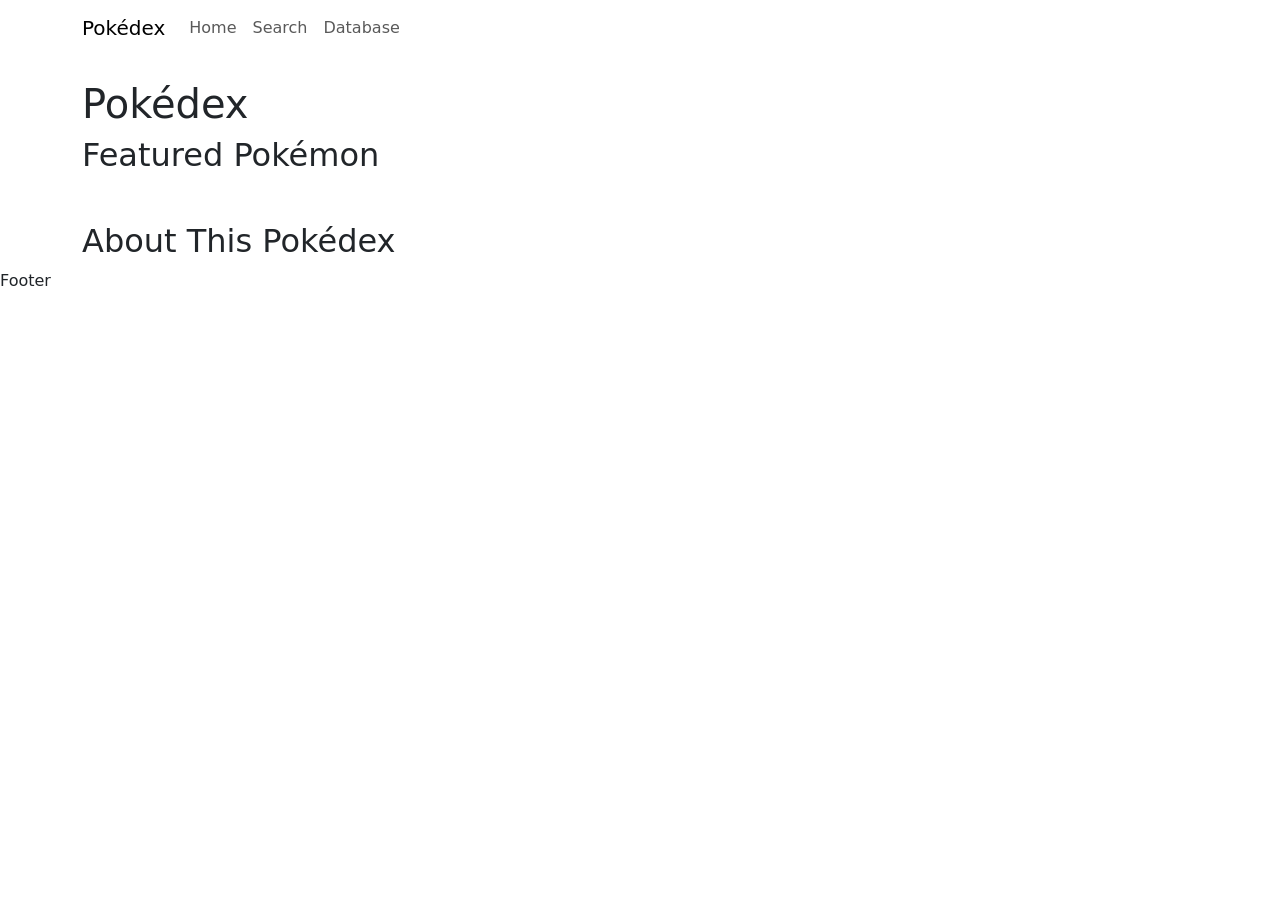
==== index.html @ 3f40ad1f "feat:add Bootstrap layout to home page" ====
<!DOCTYPE html>

<html lang="en">
    <head>
        <meta charset="UTF-8">
        <meta name="viewport" content="width=device-width, initial-scale=1.0">

        <!-- Bootstrap CSS-->
        <link href="https://cdn.jsdelivr.net/npm/bootstrap@5.3.8/dist/css/bootstrap.min.css" rel="stylesheet" integrity="sha384-sRIl4kxILFvY47J16cr9ZwB07vP4J8+LH7qKQnuqkuIAvNWLzeN8tE5YBujZqJLB" crossorigin="anonymous">

         <!-- Custom CSS-->
        <link rel="stylesheet" href="css/styles.css">

        <title>Pokédex | Home</title>
    </head>

    <body>
        <header>
            <nav class="navbar navbar-expand-lg">

                <div class="container">

                    <a class="navbar-brand" href="index.html">Pokédex</a>

                    <button class="navbar-toggler"
                            type="button"
                            data-bs-toggle="collapse"
                            data-bs-target="#pokemonNavbar"
                            aria-controls="pokemonNavbar"
                            aria-expanded="false"
                            aria-label="Toggle navigation">
                        <span class="navbar-toggler-icon"></span>
                    </button>

                    <div class="collapse navbar-collapse" id="pokemonNavbar">

                         <ul class="navbar-nav">

                         <li class="nav-item">

                            <a class="nav-link" href="index.html">Home</a>

                         </li>

                         <li class="nav-item">

                            <a class="nav-link" href="search.html">Search</a>

                         </li>
                         <li class="nav-item">

                            <a class="nav-link" href="database.html">Database</a>

                            </li>

                         </ul>

                    </div>

                

                </div>

            </nav>

        </header>

        <main class="container mt-4">

            <h1>Pokédex</h1>


            <section class="mb-5">
                <h2>Featured Pokémon</h2>
            </section>

            <section>
                <h2>About This Pokédex</h2>
            </section>

        </main>
        <footer>Footer</footer>

        <!--Bootstrap JavaScript-->
        <script src="https://cdn.jsdelivr.net/npm/bootstrap@5.3.8/dist/js/bootstrap.bundle.min.js" integrity="sha384-FKyoEForCGlyvwx9Hj09JcYn3nv7wiPVlz7YYwJrWVcXK/BmnVDxM+D2scQbITxI" crossorigin="anonymous"></script>

    </body>
</html>
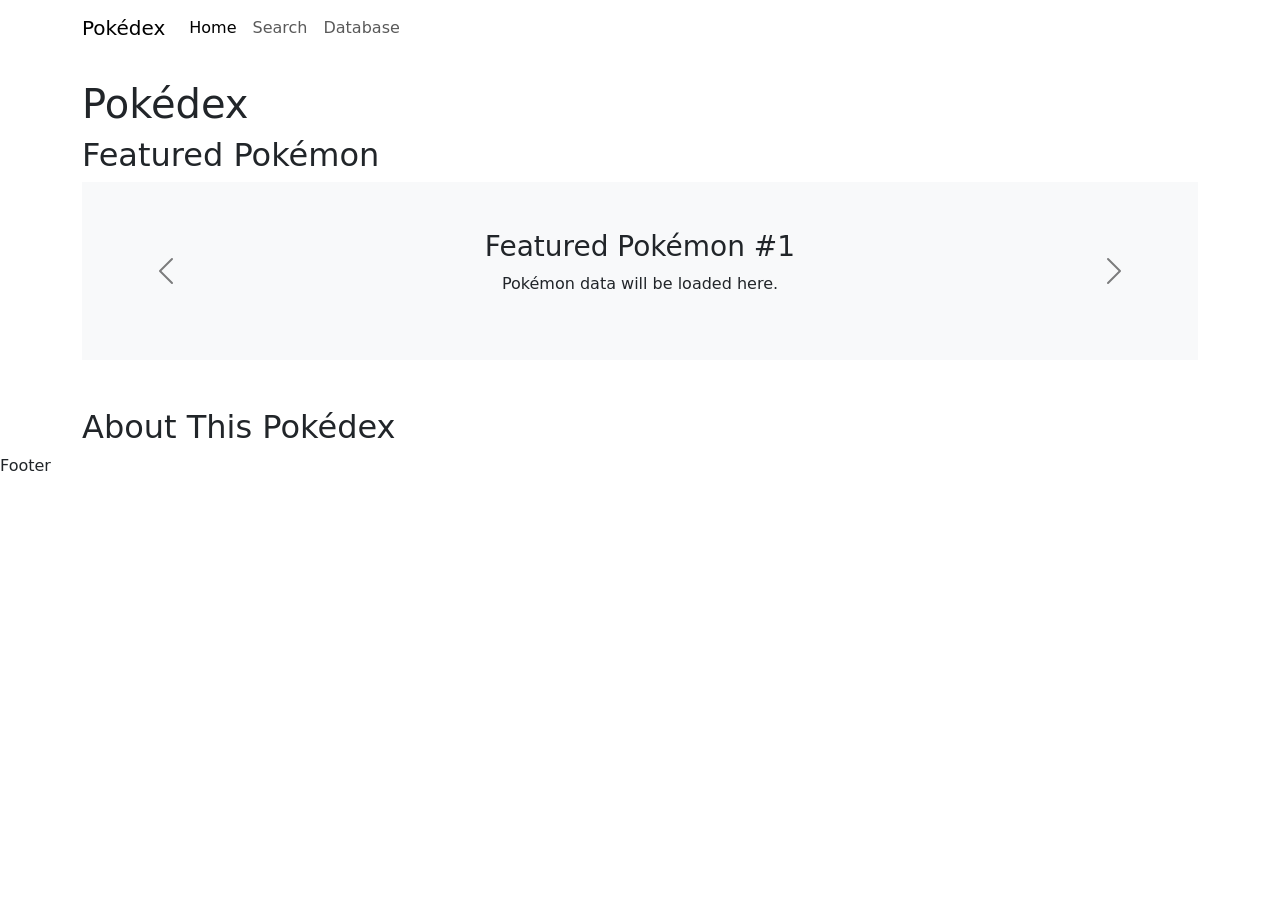
==== commit 948f58fa: "feat: add featured Pokémon carousel" ====
--- a/index.html
+++ b/index.html
@@ -1,88 +1,186 @@
 <!DOCTYPE html>
 
 <html lang="en">
-    <head>
-        <meta charset="UTF-8">
-        <meta name="viewport" content="width=device-width, initial-scale=1.0">
 
-        <!-- Bootstrap CSS-->
-        <link href="https://cdn.jsdelivr.net/npm/bootstrap@5.3.8/dist/css/bootstrap.min.css" rel="stylesheet" integrity="sha384-sRIl4kxILFvY47J16cr9ZwB07vP4J8+LH7qKQnuqkuIAvNWLzeN8tE5YBujZqJLB" crossorigin="anonymous">
+<head>
+    <meta charset="UTF-8">
+    <meta name="viewport" content="width=device-width, initial-scale=1.0">
 
-         <!-- Custom CSS-->
-        <link rel="stylesheet" href="css/styles.css">
+    <!-- Bootstrap CSS -->
+    <link href="https://cdn.jsdelivr.net/npm/bootstrap@5.3.8/dist/css/bootstrap.min.css"
+        rel="stylesheet"
+        integrity="sha384-sRIl4kxILFvY47J16cr9ZwB07vP4J8+LH7qKQnuqkuIAvNWLzeN8tE5YBujZqJLB"
+        crossorigin="anonymous">
 
-        <title>Pokédex | Home</title>
-    </head>
+    <!-- Custom CSS -->
+    <link rel="stylesheet" href="css/styles.css">
 
-    <body>
-        <header>
-            <nav class="navbar navbar-expand-lg">
+    <title>Pokédex | Home</title>
+</head>
 
-                <div class="container">
+<body>
 
-                    <a class="navbar-brand" href="index.html">Pokédex</a>
+    <header>
 
-                    <button class="navbar-toggler"
-                            type="button"
-                            data-bs-toggle="collapse"
-                            data-bs-target="#pokemonNavbar"
-                            aria-controls="pokemonNavbar"
-                            aria-expanded="false"
-                            aria-label="Toggle navigation">
-                        <span class="navbar-toggler-icon"></span>
-                    </button>
+        <nav class="navbar navbar-expand-lg">
 
-                    <div class="collapse navbar-collapse" id="pokemonNavbar">
+            <div class="container">
 
-                         <ul class="navbar-nav">
+                <a class="navbar-brand" href="index.html">Pokédex</a>
 
-                         <li class="nav-item">
+                <button class="navbar-toggler"
+                    type="button"
+                    data-bs-toggle="collapse"
+                    data-bs-target="#pokemonNavbar"
+                    aria-controls="pokemonNavbar"
+                    aria-expanded="false"
+                    aria-label="Toggle navigation">
 
-                            <a class="nav-link" href="index.html">Home</a>
+                    <span class="navbar-toggler-icon"></span>
 
-                         </li>
+                </button>
 
-                         <li class="nav-item">
+                <div class="collapse navbar-collapse" id="pokemonNavbar">
+
+                    <ul class="navbar-nav">
+
+                        <li class="nav-item">
+
+                            <a class="nav-link active"
+                                aria-current="page"
+                                href="index.html">Home</a>
+
+                        </li>
+
+                        <li class="nav-item">
 
                             <a class="nav-link" href="search.html">Search</a>
 
-                         </li>
-                         <li class="nav-item">
+                        </li>
+
+                        <li class="nav-item">
 
                             <a class="nav-link" href="database.html">Database</a>
 
-                            </li>
+                        </li>
 
-                         </ul>
+                    </ul>
+
+                </div>
+
+            </div>
+
+        </nav>
+
+    </header>
+
+
+    <main class="container mt-4">
+
+        <h1>Pokédex</h1>
+
+
+        <section class="mb-5">
+
+            <h2>Featured Pokémon</h2>
+
+            <div id="featuredCarousel" class="carousel slide carousel-dark">
+
+                <div class="carousel-inner">
+
+
+                    <div class="carousel-item active">
+
+                        <div class="p-5 text-center bg-body-tertiary">
+
+                            <h3>Featured Pokémon #1</h3>
+
+                            <p>Pokémon data will be loaded here.</p>
+
+                        </div>
 
                     </div>
 
-                
+
+                    <div class="carousel-item">
+
+                        <div class="p-5 text-center bg-body-tertiary">
+
+                            <h3>Featured Pokémon #2</h3>
+
+                            <p>Pokémon data will be loaded here.</p>
+
+                        </div>
+
+                    </div>
+
+
+                    <div class="carousel-item">
+
+                        <div class="p-5 text-center bg-body-tertiary">
+
+                            <h3>Featured Pokémon #3</h3>
+
+                            <p>Pokémon data will be loaded here.</p>
+
+                        </div>
+
+                    </div>
+
 
                 </div>
 
-            </nav>
 
-        </header>
+                <button class="carousel-control-prev"
+                    type="button"
+                    data-bs-target="#featuredCarousel"
+                    data-bs-slide="prev">
 
-        <main class="container mt-4">
+                    <span class="carousel-control-prev-icon"
+                        aria-hidden="true"></span>
 
-            <h1>Pokédex</h1>
+                    <span class="visually-hidden">Previous</span>
+
+                </button>
+
+                <button class="carousel-control-next"
+                    type="button"
+                    data-bs-target="#featuredCarousel"
+                    data-bs-slide="next">
+                
+                    <span class="carousel-control-next-icon"
+                        aria-hidden="true"></span>
+
+                    <span class="visually-hidden">Next</span>
+                </button>
 
 
-            <section class="mb-5">
-                <h2>Featured Pokémon</h2>
-            </section>
+            </div>
 
-            <section>
-                <h2>About This Pokédex</h2>
-            </section>
+        </section>
 
-        </main>
-        <footer>Footer</footer>
 
-        <!--Bootstrap JavaScript-->
-        <script src="https://cdn.jsdelivr.net/npm/bootstrap@5.3.8/dist/js/bootstrap.bundle.min.js" integrity="sha384-FKyoEForCGlyvwx9Hj09JcYn3nv7wiPVlz7YYwJrWVcXK/BmnVDxM+D2scQbITxI" crossorigin="anonymous"></script>
+        <section>
 
-    </body>
+            <h2>About This Pokédex</h2>
+
+        </section>
+
+    </main>
+
+
+    <footer>
+
+        Footer
+
+    </footer>
+
+
+    <!-- Bootstrap JavaScript -->
+    <script src="https://cdn.jsdelivr.net/npm/bootstrap@5.3.8/dist/js/bootstrap.bundle.min.js"
+        integrity="sha384-FKyoEForCGlyvwx9Hj09JcYn3nv7wiPVlz7YYwJrWVcXK/BmnVDxM+D2scQbITxI"
+        crossorigin="anonymous"></script>
+
+</body>
+
 </html>
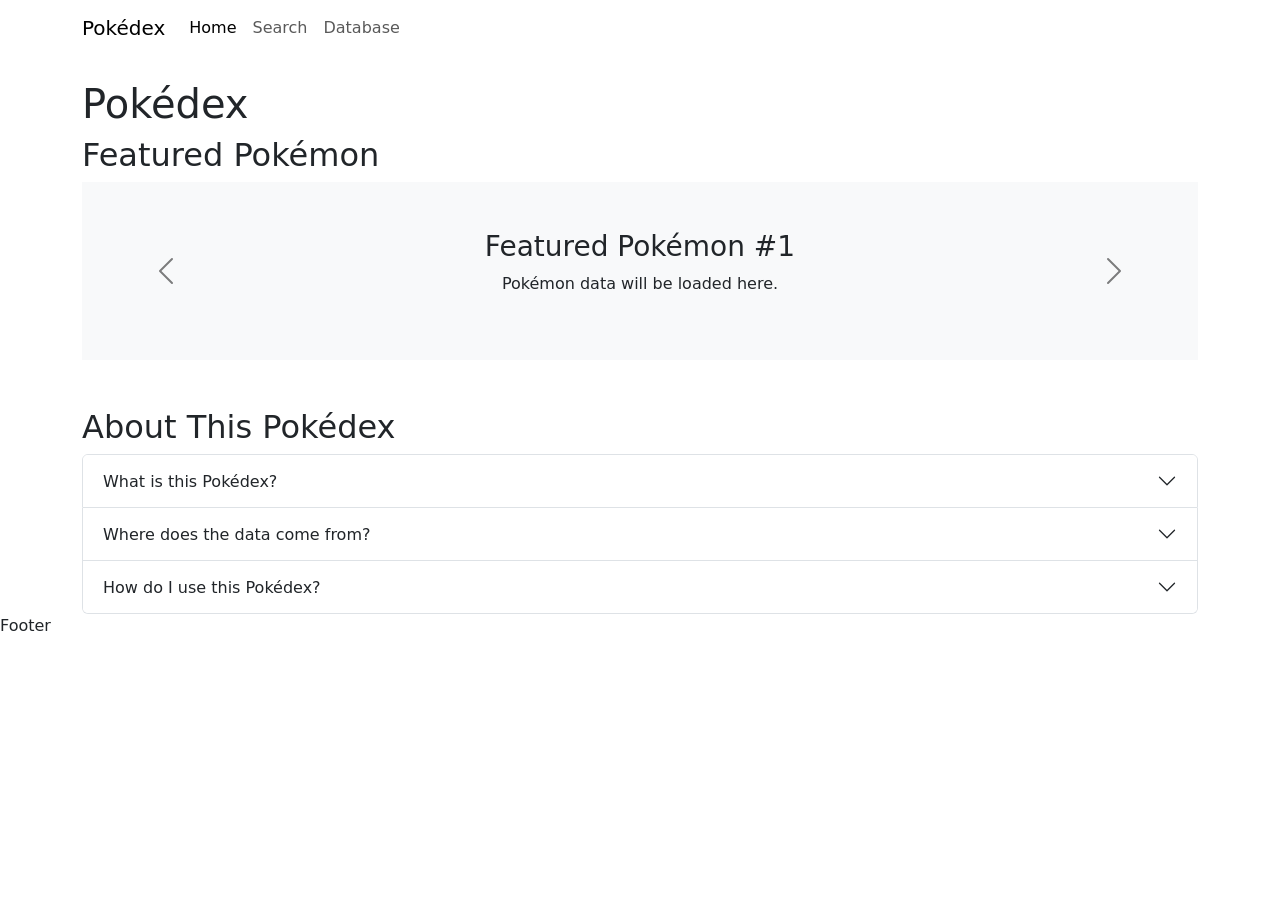
==== commit bf5a3a30: "feat:add about accordion" ====
--- a/index.html
+++ b/index.html
@@ -164,6 +164,108 @@
 
             <h2>About This Pokédex</h2>
 
+            <div class="accordion" id="aboutAccordion">
+
+                <div class="accordion-item">
+
+                    <h3 class="accordion-header">
+
+                        <button class="accordion-button collapsed"
+                                type="button"
+                                data-bs-toggle="collapse"
+                                data-bs-target="#collapseAbout"
+                                aria-expanded="false"
+                                aria-controls="collapseAbout">
+
+                        What is this Pokédex?
+
+                        </button>
+
+                    </h3>
+
+                    <div id="collapseAbout"
+                        class="accordion-collapse collapse"
+                        data-bs-parent="#aboutAccordion">
+
+                        <div class="accordion-body">
+
+                            <p>
+                                This Pokédex lets users search for Pokémon and browse the Pokémon database.
+                            </p>
+
+                        </div>
+
+                    
+                    </div>
+
+                </div>
+
+                <div class="accordion-item">
+
+                    <h3 class="accordion-header">
+
+                        <button class="accordion-button collapsed"
+                                type="button"
+                                data-bs-toggle="collapse"
+                                data-bs-target="#collapseData"
+                                aria-expanded="false"
+                                aria-controls="collapseData">
+
+                                Where does the data come from?
+                            
+                            </button>
+                    </h3>
+
+                    <div id="collapseData"
+                        class="accordion-collapse collapse"
+                        data-bs-parent="#aboutAccordion">
+                    
+                        <div class="accordion-body">
+
+                            <p>
+                                Pokémon data is provided by PokéAPI.
+                            </p>
+
+                        </div>
+                    
+                    </div>
+                </div>
+
+                <div class="accordion-item">
+
+                    <h3 class="accordion-header">
+
+                        <button class="accordion-button collapsed"
+                                type="button"
+                                data-bs-toggle="collapse"
+                                data-bs-target="#collapseUse"
+                                aria-expanded="false"
+                                aria-controls="collapseUse">
+
+                                How do I use this Pokédex?
+                            
+                            </button>
+                    </h3>
+
+                    <div id="collapseUse"
+                        class="accordion-collapse collapse"
+                        data-bs-parent="#aboutAccordion">
+
+                        <div class="accordion-body">
+
+                            <p>
+                                Use the Search page to find a specific Pokémon, or browse the Database page to explore Pokémon.
+                            </p>
+                        </div>
+                    
+                    </div>
+                </div>
+
+
+
+            </div>
+
+
         </section>
 
     </main>
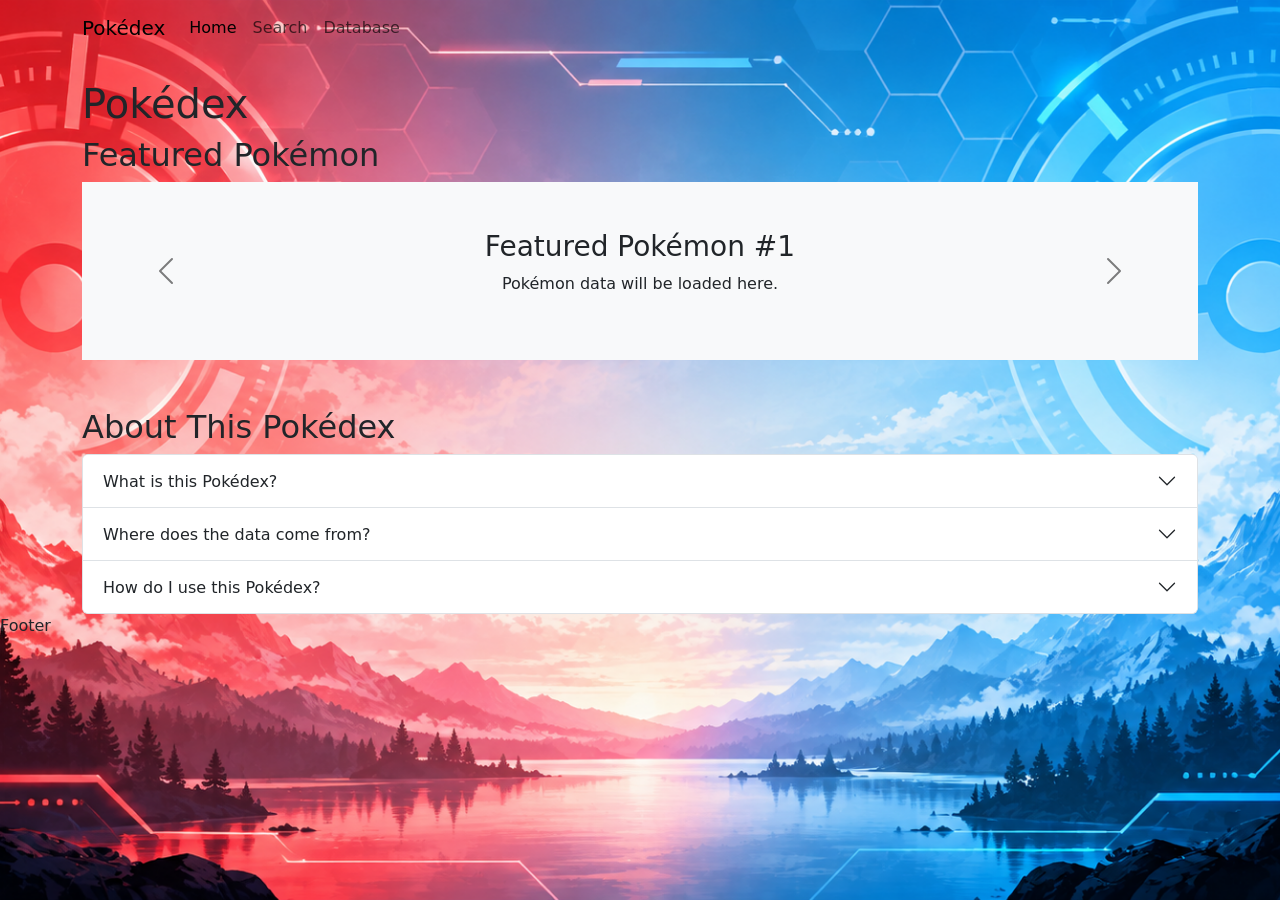
==== commit a276709a: "feat:add pokemon database detail modal" ====
--- a/index.html
+++ b/index.html
@@ -3,43 +3,74 @@
 <html lang="en">
 
 <head>
+
     <meta charset="UTF-8">
+
     <meta name="viewport" content="width=device-width, initial-scale=1.0">
 
-    <!-- Bootstrap CSS -->
+
+    <!-- ========================================
+         BOOTSTRAP CSS
+         ======================================== -->
+
     <link href="https://cdn.jsdelivr.net/npm/bootstrap@5.3.8/dist/css/bootstrap.min.css"
-        rel="stylesheet"
-        integrity="sha384-sRIl4kxILFvY47J16cr9ZwB07vP4J8+LH7qKQnuqkuIAvNWLzeN8tE5YBujZqJLB"
-        crossorigin="anonymous">
-
-    <!-- Custom CSS -->
+          rel="stylesheet"
+          integrity="sha384-sRIl4kxILFvY47J16cr9ZwB07vP4J8+LH7qKQnuqkuIAvNWLzeN8tE5YBujZqJLB"
+          crossorigin="anonymous">
+
+
+    <!-- ========================================
+         CUSTOM CSS
+         ======================================== -->
+
     <link rel="stylesheet" href="css/styles.css">
 
+
     <title>Pokédex | Home</title>
+
 </head>
 
+
 <body>
 
+
+    <!-- ========================================
+         SITE HEADER / NAVIGATION
+         ======================================== -->
+
     <header>
 
         <nav class="navbar navbar-expand-lg">
 
             <div class="container">
 
-                <a class="navbar-brand" href="index.html">Pokédex</a>
+
+                <!-- Site Brand -->
+
+                <a class="navbar-brand" href="index.html">
+
+                    Pokédex
+
+                </a>
+
+
+                <!-- Mobile Navigation Toggle -->
 
                 <button class="navbar-toggler"
-                    type="button"
-                    data-bs-toggle="collapse"
-                    data-bs-target="#pokemonNavbar"
-                    aria-controls="pokemonNavbar"
-                    aria-expanded="false"
-                    aria-label="Toggle navigation">
+                        type="button"
+                        data-bs-toggle="collapse"
+                        data-bs-target="#pokemonNavbar"
+                        aria-controls="pokemonNavbar"
+                        aria-expanded="false"
+                        aria-label="Toggle navigation">
 
                     <span class="navbar-toggler-icon"></span>
 
                 </button>
 
+
+                <!-- Navigation Links -->
+
                 <div class="collapse navbar-collapse" id="pokemonNavbar">
 
                     <ul class="navbar-nav">
@@ -47,20 +78,34 @@
                         <li class="nav-item">
 
                             <a class="nav-link active"
-                                aria-current="page"
-                                href="index.html">Home</a>
+                               aria-current="page"
+                               href="index.html">
+
+                                Home
+
+                            </a>
 
                         </li>
 
+
                         <li class="nav-item">
 
-                            <a class="nav-link" href="search.html">Search</a>
+                            <a class="nav-link" href="search.html">
+
+                                Search
+
+                            </a>
 
                         </li>
 
+
                         <li class="nav-item">
 
-                            <a class="nav-link" href="database.html">Database</a>
+                            <a class="nav-link" href="database.html">
+
+                                Database
+
+                            </a>
 
                         </li>
 
@@ -75,32 +120,51 @@
     </header>
 
 
+    <!-- ========================================
+         MAIN CONTENT
+         ======================================== -->
+
     <main class="container mt-4">
 
         <h1>Pokédex</h1>
 
 
+        <!-- ========================================
+             FEATURED POKÉMON CAROUSEL
+             ======================================== -->
+
         <section class="mb-5">
 
             <h2>Featured Pokémon</h2>
 
-            <div id="featuredCarousel" class="carousel slide carousel-dark">
+
+            <div id="featuredCarousel"
+                 class="carousel slide carousel-dark">
+
+
+                <!-- Carousel Slides -->
 
                 <div class="carousel-inner">
 
 
+                    <!-- Featured Pokémon 1 -->
+
                     <div class="carousel-item active">
 
                         <div class="p-5 text-center bg-body-tertiary">
 
                             <h3>Featured Pokémon #1</h3>
 
-                            <p>Pokémon data will be loaded here.</p>
-
-                        </div>
-
-                    </div>
-
+                            <p>
+                                Pokémon data will be loaded here.
+                            </p>
+
+                        </div>
+
+                    </div>
+
+
+                    <!-- Featured Pokémon 2 -->
 
                     <div class="carousel-item">
 
@@ -108,12 +172,16 @@
 
                             <h3>Featured Pokémon #2</h3>
 
-                            <p>Pokémon data will be loaded here.</p>
-
-                        </div>
-
-                    </div>
-
+                            <p>
+                                Pokémon data will be loaded here.
+                            </p>
+
+                        </div>
+
+                    </div>
+
+
+                    <!-- Featured Pokémon 3 -->
 
                     <div class="carousel-item">
 
@@ -121,50 +189,74 @@
 
                             <h3>Featured Pokémon #3</h3>
 
-                            <p>Pokémon data will be loaded here.</p>
-
-                        </div>
-
-                    </div>
-
-
-                </div>
-
+                            <p>
+                                Pokémon data will be loaded here.
+                            </p>
+
+                        </div>
+
+                    </div>
+
+                </div>
+
+
+                <!-- Previous Carousel Button -->
 
                 <button class="carousel-control-prev"
-                    type="button"
-                    data-bs-target="#featuredCarousel"
-                    data-bs-slide="prev">
+                        type="button"
+                        data-bs-target="#featuredCarousel"
+                        data-bs-slide="prev">
 
                     <span class="carousel-control-prev-icon"
-                        aria-hidden="true"></span>
-
-                    <span class="visually-hidden">Previous</span>
+                          aria-hidden="true">
+                    </span>
+
+                    <span class="visually-hidden">
+
+                        Previous
+
+                    </span>
 
                 </button>
 
+
+                <!-- Next Carousel Button -->
+
                 <button class="carousel-control-next"
-                    type="button"
-                    data-bs-target="#featuredCarousel"
-                    data-bs-slide="next">
-                
+                        type="button"
+                        data-bs-target="#featuredCarousel"
+                        data-bs-slide="next">
+
                     <span class="carousel-control-next-icon"
-                        aria-hidden="true"></span>
-
-                    <span class="visually-hidden">Next</span>
+                          aria-hidden="true">
+                    </span>
+
+                    <span class="visually-hidden">
+
+                        Next
+
+                    </span>
+
                 </button>
 
-
             </div>
 
         </section>
 
 
+        <!-- ========================================
+             ABOUT ACCORDION
+             ======================================== -->
+
         <section>
 
             <h2>About This Pokédex</h2>
 
+
             <div class="accordion" id="aboutAccordion">
+
+
+                <!-- Accordion Item: About -->
 
                 <div class="accordion-item">
 
@@ -177,15 +269,16 @@
                                 aria-expanded="false"
                                 aria-controls="collapseAbout">
 
-                        What is this Pokédex?
+                            What is this Pokédex?
 
                         </button>
 
                     </h3>
 
+
                     <div id="collapseAbout"
-                        class="accordion-collapse collapse"
-                        data-bs-parent="#aboutAccordion">
+                         class="accordion-collapse collapse"
+                         data-bs-parent="#aboutAccordion">
 
                         <div class="accordion-body">
 
@@ -195,10 +288,12 @@
 
                         </div>
 
-                    
-                    </div>
-
-                </div>
+                    </div>
+
+                </div>
+
+
+                <!-- Accordion Item: Data Source -->
 
                 <div class="accordion-item">
 
@@ -211,15 +306,17 @@
                                 aria-expanded="false"
                                 aria-controls="collapseData">
 
-                                Where does the data come from?
-                            
-                            </button>
+                            Where does the data come from?
+
+                        </button>
+
                     </h3>
 
+
                     <div id="collapseData"
-                        class="accordion-collapse collapse"
-                        data-bs-parent="#aboutAccordion">
-                    
+                         class="accordion-collapse collapse"
+                         data-bs-parent="#aboutAccordion">
+
                         <div class="accordion-body">
 
                             <p>
@@ -227,9 +324,13 @@
                             </p>
 
                         </div>
-                    
-                    </div>
-                </div>
+
+                    </div>
+
+                </div>
+
+
+                <!-- Accordion Item: Instructions -->
 
                 <div class="accordion-item">
 
@@ -242,35 +343,40 @@
                                 aria-expanded="false"
                                 aria-controls="collapseUse">
 
-                                How do I use this Pokédex?
-                            
-                            </button>
+                            How do I use this Pokédex?
+
+                        </button>
+
                     </h3>
 
+
                     <div id="collapseUse"
-                        class="accordion-collapse collapse"
-                        data-bs-parent="#aboutAccordion">
+                         class="accordion-collapse collapse"
+                         data-bs-parent="#aboutAccordion">
 
                         <div class="accordion-body">
 
                             <p>
                                 Use the Search page to find a specific Pokémon, or browse the Database page to explore Pokémon.
                             </p>
-                        </div>
-                    
-                    </div>
-                </div>
-
-
+
+                        </div>
+
+                    </div>
+
+                </div>
 
             </div>
 
-
         </section>
 
     </main>
 
 
+    <!-- ========================================
+         SITE FOOTER
+         ======================================== -->
+
     <footer>
 
         Footer
@@ -278,10 +384,15 @@
     </footer>
 
 
-    <!-- Bootstrap JavaScript -->
+    <!-- ========================================
+         BOOTSTRAP JAVASCRIPT
+         ======================================== -->
+
     <script src="https://cdn.jsdelivr.net/npm/bootstrap@5.3.8/dist/js/bootstrap.bundle.min.js"
-        integrity="sha384-FKyoEForCGlyvwx9Hj09JcYn3nv7wiPVlz7YYwJrWVcXK/BmnVDxM+D2scQbITxI"
-        crossorigin="anonymous"></script>
+            integrity="sha384-FKyoEForCGlyvwx9Hj09JcYn3nv7wiPVlz7YYwJrWVcXK/BmnVDxM+D2scQbITxI"
+            crossorigin="anonymous">
+    </script>
+
 
 </body>
 
--- a/css/styles.css
+++ b/css/styles.css
@@ -0,0 +1,34 @@
+body {
+
+ 
+
+    background-image: url(../assets/Backgrounds/Poke_Background.png);
+
+    background-size: cover;
+
+    background-position: center;
+
+    background-repeat: no-repeat;
+
+    background-attachment: fixed; 
+
+}
+
+.traineros-navbar {
+
+
+    background-image: url("../assets/Backgrounds/Nav_Bar.png");
+
+    background-size: cover;
+
+    background-position: center;
+
+    background-repeat: no-repeat; 
+
+    min-height: 90px;
+
+    border-radius: 12px;
+
+    overflow:hidden;
+
+}
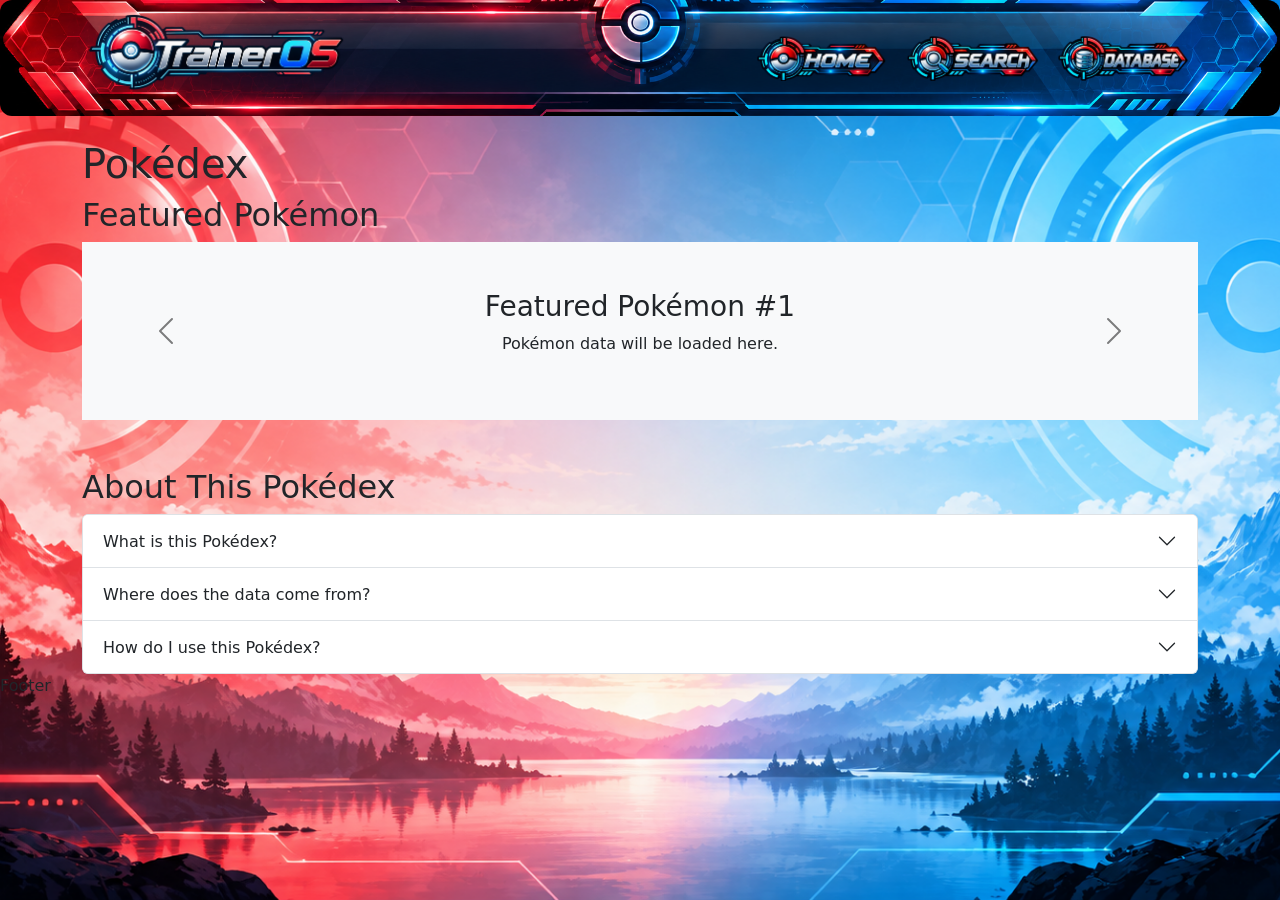
==== commit b9540240: "feat: add TrainerOS site branding and navigation" ====
--- a/index.html
+++ b/index.html
@@ -28,6 +28,10 @@
 
     <title>Pokédex | Home</title>
 
+    <link rel="icon"
+        type="image/png"
+        href="assets/Branding/favicon.png">
+
 </head>
 
 
@@ -40,16 +44,19 @@
 
     <header>
 
-        <nav class="navbar navbar-expand-lg">
+        <nav class="navbar navbar-expand-lg navbar-dark traineros-navbar">
 
             <div class="container">
 
 
                 <!-- Site Brand -->
 
-                <a class="navbar-brand" href="index.html">
-
-                    Pokédex
+                <a class="navbar-brand fw-bold" href="index.html">
+
+                    <img src="assets/Branding/TrainerOS_Logo.png"
+                        alt="TrainerOS"
+                        class="traineros-logo"
+                        height="90">
 
                 </a>
 
@@ -73,7 +80,7 @@
 
                 <div class="collapse navbar-collapse" id="pokemonNavbar">
 
-                    <ul class="navbar-nav">
+                    <ul class="navbar-nav ms-auto">
 
                         <li class="nav-item">
 
@@ -81,7 +88,9 @@
                                aria-current="page"
                                href="index.html">
 
-                                Home
+                                <img src="assets/NavBar/Navbar-Home-1.png"
+                                    alt="Home"
+                                    class="traineros-nav-image">
 
                             </a>
 
@@ -92,7 +101,9 @@
 
                             <a class="nav-link" href="search.html">
 
-                                Search
+                                <img src="assets/NavBar/Navbar-Search-1.png"
+                                    alt="Search"
+                                    class="traineros-nav-search">
 
                             </a>
 
@@ -103,7 +114,9 @@
 
                             <a class="nav-link" href="database.html">
 
-                                Database
+                                <img src="assets/NavBar/Navbar-Database.png"
+                                    alt="Database"
+                                    class="traineros-nav-database">
 
                             </a>
 
--- a/css/styles.css
+++ b/css/styles.css
@@ -31,4 +31,39 @@
 
     overflow:hidden;
 
+}
+
+.traineros-logo {
+
+    transform: translateY(-6px);
+}
+
+.traineros-nav-image {
+
+    height: 45px;
+
+    weight: auto;
+
+   
+
+}
+
+.traineros-nav-search {
+
+    height: 45px;
+
+    weight: auto;
+
+    
+
+    
+}
+
+.traineros-nav-database {
+
+    height: 45px;
+
+    weight: auto;
+
+
 }
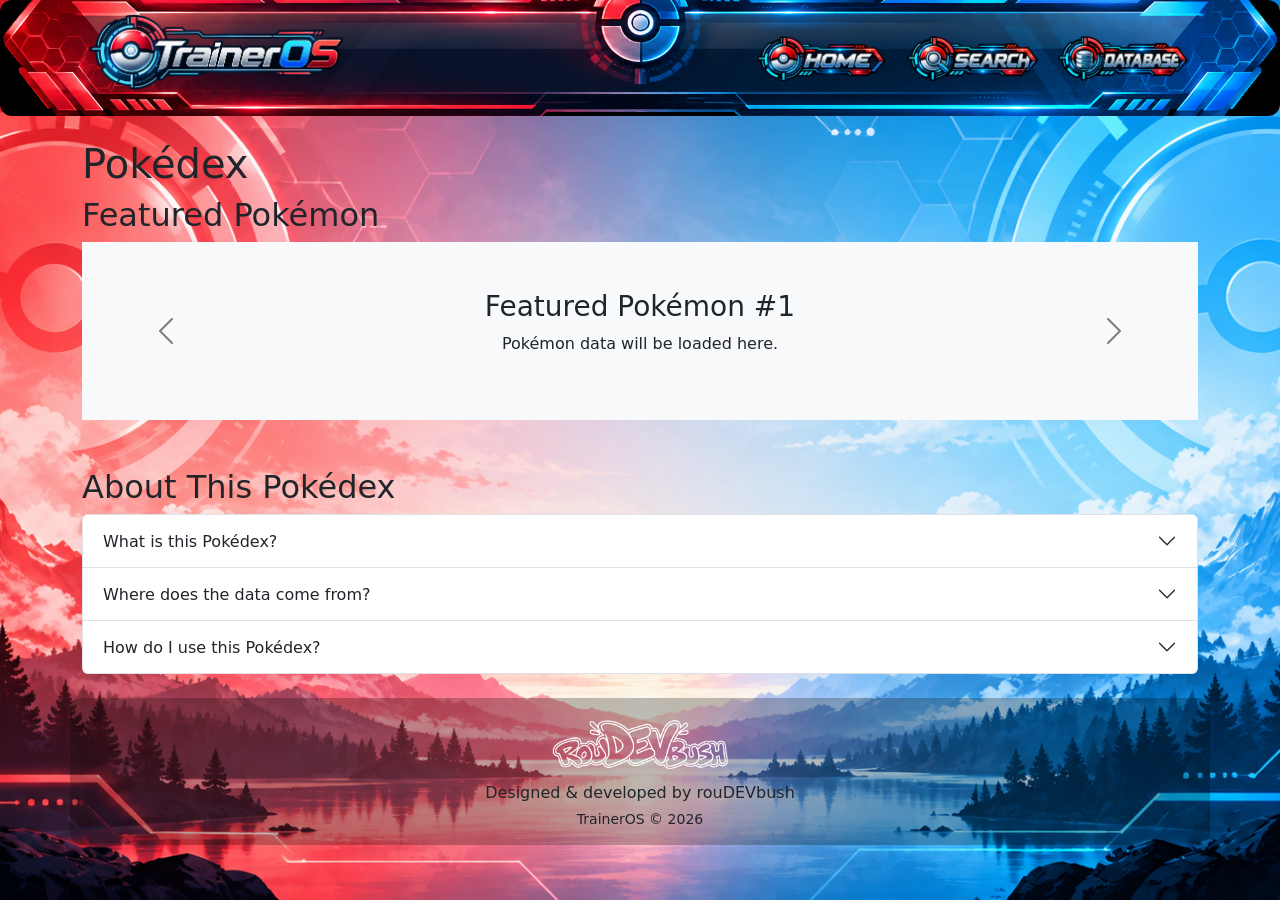
==== commit 7ba1ccd1: "feat: add TrainerOS branding and site footer" ====
--- a/index.html
+++ b/index.html
@@ -390,9 +390,26 @@
          SITE FOOTER
          ======================================== -->
 
-    <footer>
-
-        Footer
+    <footer class="text-center py-4">
+
+        <div class="container footer-content">
+
+            <img src="assets/Branding/rouDEVbush-logo.png"
+                alt="rouDEVbush"
+                class="roudevbush-logo mb-2">
+
+                <p class="mb-1">
+
+                    Designed &amp; developed by rouDEVbush
+
+                </p>
+
+                <p class="small mb-0">
+
+                    TrainerOS &copy; 2026
+
+                </p>
+        </div>
 
     </footer>
 
--- a/css/styles.css
+++ b/css/styles.css
@@ -66,4 +66,22 @@
     weight: auto;
 
 
+}
+
+.roudevbush-logo {
+
+    height: 60px;
+
+    weight: auto;
+
+}
+
+
+.footer-content {
+
+    background-color: rgba(0, 0, 0, 0.25);
+
+    border-radius: 12px;
+
+    padding: 15px;
 }
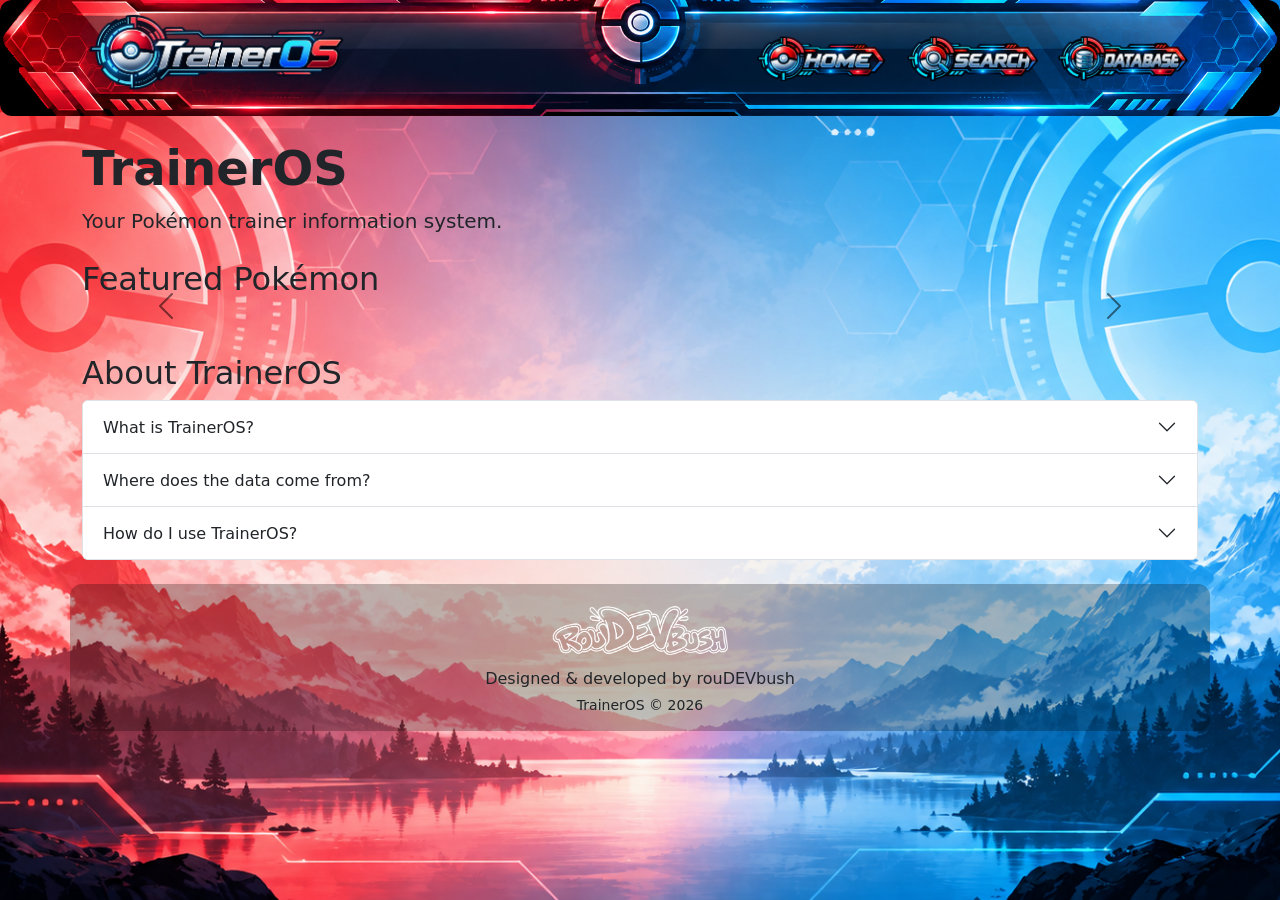
==== commit 5f9fe936: "feat: add featured Pokemon Details Modal" ====
--- a/index.html
+++ b/index.html
@@ -1,429 +1,1139 @@
 <!DOCTYPE html>
 
+
+
 <html lang="en">
 
+
+
 <head>
 
+
+
     <meta charset="UTF-8">
 
+
+
     <meta name="viewport" content="width=device-width, initial-scale=1.0">
 
 
+
+
+
     <!-- ========================================
+
          BOOTSTRAP CSS
+
          ======================================== -->
 
+
+
     <link href="https://cdn.jsdelivr.net/npm/bootstrap@5.3.8/dist/css/bootstrap.min.css"
+
           rel="stylesheet"
+
           integrity="sha384-sRIl4kxILFvY47J16cr9ZwB07vP4J8+LH7qKQnuqkuIAvNWLzeN8tE5YBujZqJLB"
+
           crossorigin="anonymous">
 
 
+
+
+
     <!-- ========================================
+
          CUSTOM CSS
+
          ======================================== -->
 
+
+
     <link rel="stylesheet" href="css/styles.css">
 
 
+
+
+
     <title>Pokédex | Home</title>
 
+
+
     <link rel="icon"
+
         type="image/png"
+
         href="assets/Branding/favicon.png">
 
+
+
 </head>
 
 
+
+
+
 <body>
 
 
+
+
+
     <!-- ========================================
+
          SITE HEADER / NAVIGATION
+
          ======================================== -->
 
+
+
     <header>
 
+
+
         <nav class="navbar navbar-expand-lg navbar-dark traineros-navbar">
 
+
+
             <div class="container">
 
 
+
+
+
                 <!-- Site Brand -->
 
+
+
                 <a class="navbar-brand fw-bold" href="index.html">
 
+
+
                     <img src="assets/Branding/TrainerOS_Logo.png"
+
                         alt="TrainerOS"
+
                         class="traineros-logo"
+
                         height="90">
 
+
+
                 </a>
 
 
+
+
+
                 <!-- Mobile Navigation Toggle -->
 
+
+
                 <button class="navbar-toggler"
+
                         type="button"
+
                         data-bs-toggle="collapse"
+
                         data-bs-target="#pokemonNavbar"
+
                         aria-controls="pokemonNavbar"
+
                         aria-expanded="false"
+
                         aria-label="Toggle navigation">
 
+
+
                     <span class="navbar-toggler-icon"></span>
 
+
+
                 </button>
 
 
+
+
+
                 <!-- Navigation Links -->
 
+
+
                 <div class="collapse navbar-collapse" id="pokemonNavbar">
 
+
+
                     <ul class="navbar-nav ms-auto">
 
+
+
                         <li class="nav-item">
 
+
+
                             <a class="nav-link active"
+
                                aria-current="page"
+
                                href="index.html">
 
+
+
                                 <img src="assets/NavBar/Navbar-Home-1.png"
+
                                     alt="Home"
+
                                     class="traineros-nav-image">
 
+
+
                             </a>
 
+
+
                         </li>
 
 
+
+
+
                         <li class="nav-item">
 
+
+
                             <a class="nav-link" href="search.html">
 
+
+
                                 <img src="assets/NavBar/Navbar-Search-1.png"
+
                                     alt="Search"
+
                                     class="traineros-nav-search">
 
+
+
                             </a>
 
+
+
                         </li>
 
 
+
+
+
                         <li class="nav-item">
 
+
+
                             <a class="nav-link" href="database.html">
 
+
+
                                 <img src="assets/NavBar/Navbar-Database.png"
+
                                     alt="Database"
+
                                     class="traineros-nav-database">
 
+
+
                             </a>
 
+
+
                         </li>
 
+
+
                     </ul>
 
+
+
                 </div>
 
+
+
             </div>
 
+
+
         </nav>
 
+
+
     </header>
 
 
+
+
+
     <!-- ========================================
+
          MAIN CONTENT
+
          ======================================== -->
 
+
+
     <main class="container mt-4">
 
-        <h1>Pokédex</h1>
+
+
+        <h1 class="display-5 fw-bold">
+
+
+
+            TrainerOS
+
+
+
+        </h1>
+
+
+
+        <p class="lead">
+
+
+
+            Your Pokémon trainer information system.        
+
+
+
+        </p>
+
+
+
 
 
         <!-- ========================================
+
              FEATURED POKÉMON CAROUSEL
+
              ======================================== -->
 
+
+
         <section class="mb-5">
 
-            <h2>Featured Pokémon</h2>
+
+
+            <h2 class="mt-4">
+
+
+
+                Featured Pokémon
+
+
+
+            </h2>
+
+
+
 
 
             <div id="featuredCarousel"
+
                  class="carousel slide carousel-dark">
 
 
+
+
+
                 <!-- Carousel Slides -->
 
-                <div class="carousel-inner">
-
-
-                    <!-- Featured Pokémon 1 -->
-
-                    <div class="carousel-item active">
-
-                        <div class="p-5 text-center bg-body-tertiary">
-
-                            <h3>Featured Pokémon #1</h3>
+
+
+                <div class="carousel-inner"
+
+                    id="featuredPokemonSlides">
+
+
+
+
+
+                    <!-- JavaScript inserts daily featured Pokemon here -->
+
+
+
+
+
+                </div>
+
+
+
+
+
+                <!-- Previous Carousel Button -->
+
+
+
+                <button class="carousel-control-prev"
+
+                        type="button"
+
+                        data-bs-target="#featuredCarousel"
+
+                        data-bs-slide="prev">
+
+
+
+                    <span class="carousel-control-prev-icon"
+
+                          aria-hidden="true">
+
+                    </span>
+
+
+
+                    <span class="visually-hidden">
+
+
+
+                        Previous
+
+
+
+                    </span>
+
+
+
+                </button>
+
+
+
+
+
+                <!-- Next Carousel Button -->
+
+
+
+                <button class="carousel-control-next"
+
+                        type="button"
+
+                        data-bs-target="#featuredCarousel"
+
+                        data-bs-slide="next">
+
+
+
+                    <span class="carousel-control-next-icon"
+
+                          aria-hidden="true">
+
+                    </span>
+
+
+
+                    <span class="visually-hidden">
+
+
+
+                        Next
+
+
+
+                    </span>
+
+
+
+                </button>
+
+
+
+            </div>
+
+
+
+        </section>
+
+
+
+
+
+        <!-- =======================================
+
+             FEATURED POKEMON DETAILS MODAL
+
+             ======================================= -->
+
+
+
+
+
+        <div class="modal fade"
+
+            id="pokemonModal"
+
+            tabindex="-1"
+
+            aria-labelledby="pokemonModalLabel"
+
+            aria-hidden="true">
+
+
+
+            <div class="modal-dialog modal-lg modal-dialog-centered">
+
+
+
+
+
+                <div class="modal-content">
+
+
+
+        <!-- Modal Header -->
+
+
+
+        <div class="modal-header">
+
+
+
+            <h2 class="modal-title fs-5"
+
+                id="pokemonModalLabel">
+
+
+
+                Pokemon Details 
+
+
+
+            </h2>
+
+
+
+            <button type="button"
+
+                class="btn-close"
+
+                data-bs-dismiss="modal"
+
+                aria-label="Close">
+
+            </button>
+
+
+
+        </div>
+
+
+
+        <!-- Modal Body -->
+
+
+
+        <div class="modal-body">
+
+
+
+
+
+                <!-- Detail Tabs -->
+
+
+
+                <ul class="nav nav-tabs"
+
+                    id="pokemonDetailTabs"
+
+                    role="tablist">
+
+
+
+                    <li class="nav-item"
+
+                        role="presentation">
+
+
+
+                        <button class="nav-link active"
+
+                                id="overview-tab"
+
+                                data-bs-toggle="tab"
+
+                                data-bs-target="#overview-pane"
+
+                                type="button"
+
+                                role="tab"
+
+                                aria-controls="overview-pane"
+
+                                aria-selected="true">
+
+
+
+                            Overview
+
+
+
+                        </button>
+
+
+
+                    </li>
+
+
+
+
+
+                    <li class="nav-item"
+
+                        role="presentation">
+
+
+
+                        <button class="nav-link"
+
+                                id="stats-tab"
+
+                                data-bs-toggle="tab"
+
+                                data-bs-target="#stats-pane"
+
+                                type="button"
+
+                                role="tab"
+
+                                aria-controls="stats-pane"
+
+                                aria-selected="false">
+
+
+
+                            Stats
+
+
+
+                        </button>
+
+
+
+                    </li>
+
+
+
+
+
+                    <li class="nav-item"
+
+                        role="presentation">
+
+
+
+                        <button class="nav-link"
+
+                                id="abilities-tab"
+
+                                data-bs-toggle="tab"
+
+                                data-bs-target="#abilities-pane"
+
+                                type="button"
+
+                                role="tab"
+
+                                aria-controls="abilities-pane"
+
+                                aria-selected="false">
+
+
+
+                            Abilities
+
+
+
+                        </button>
+
+
+
+                    </li>
+
+
+
+                </ul>
+
+
+
+
+
+                <!-- Tab Content -->
+
+
+
+                <div class="tab-content pt-3"
+
+                     id="pokemonDetailTabContent">
+
+
+
+
+
+                    <div class="tab-pane fade show active"
+
+                         id="overview-pane"
+
+                         role="tabpanel"
+
+                         aria-labelledby="overview-tab">
+
+
+
+                        <!-- JavaScript inserts overview -->
+
+
+
+                    </div>
+
+
+
+
+
+                    <div class="tab-pane fade"
+
+                         id="stats-pane"
+
+                         role="tabpanel"
+
+                         aria-labelledby="stats-tab">
+
+
+
+                        <!-- JavaScript inserts stats -->
+
+
+
+                    </div>
+
+
+
+
+
+                    <div class="tab-pane fade"
+
+                         id="abilities-pane"
+
+                         role="tabpanel"
+
+                         aria-labelledby="abilities-tab">
+
+
+
+                        <!-- JavaScript inserts abilities -->
+
+
+
+                    </div>
+
+
+
+
+
+                </div>
+
+
+
+            </div>
+
+
+
+
+
+        <!-- Modal Footer -->
+
+
+
+        <div class="modal-footer">
+
+
+
+                <button type="button"
+
+                    class="btn btn-secondary"
+
+                    data-bs-dismiss="modal">
+
+
+
+                    Close
+
+
+
+
+
+                </button>
+
+
+
+        </div>
+
+
+
+            </div>
+
+
+
+        </div>
+
+
+
+    </div>
+
+
+
+        <!-- ========================================
+
+             ABOUT ACCORDION
+
+             ======================================== -->
+
+
+
+        <section>
+
+
+
+            <h2>About TrainerOS</h2>
+
+
+
+
+
+            <div class="accordion" id="aboutAccordion">
+
+
+
+
+
+                <!-- Accordion Item: About -->
+
+
+
+                <div class="accordion-item">
+
+
+
+                    <h3 class="accordion-header">
+
+
+
+                        <button class="accordion-button collapsed"
+
+                                type="button"
+
+                                data-bs-toggle="collapse"
+
+                                data-bs-target="#collapseAbout"
+
+                                aria-expanded="false"
+
+                                aria-controls="collapseAbout">
+
+
+
+                            What is TrainerOS?
+
+
+
+                        </button>
+
+
+
+                    </h3>
+
+
+
+
+
+                    <div id="collapseAbout"
+
+                         class="accordion-collapse collapse"
+
+                         data-bs-parent="#aboutAccordion">
+
+
+
+                        <div class="accordion-body">
+
+
 
                             <p>
-                                Pokémon data will be loaded here.
+
+                                TrainerOS lets users search for Pokémon and browse the Pokémon database.
+
                             </p>
 
+
+
                         </div>
 
+
+
                     </div>
 
 
-                    <!-- Featured Pokémon 2 -->
-
-                    <div class="carousel-item">
-
-                        <div class="p-5 text-center bg-body-tertiary">
-
-                            <h3>Featured Pokémon #2</h3>
+
+                </div>
+
+
+
+
+
+                <!-- Accordion Item: Data Source -->
+
+
+
+                <div class="accordion-item">
+
+
+
+                    <h3 class="accordion-header">
+
+
+
+                        <button class="accordion-button collapsed"
+
+                                type="button"
+
+                                data-bs-toggle="collapse"
+
+                                data-bs-target="#collapseData"
+
+                                aria-expanded="false"
+
+                                aria-controls="collapseData">
+
+
+
+                            Where does the data come from?
+
+
+
+                        </button>
+
+
+
+                    </h3>
+
+
+
+
+
+                    <div id="collapseData"
+
+                         class="accordion-collapse collapse"
+
+                         data-bs-parent="#aboutAccordion">
+
+
+
+                        <div class="accordion-body">
+
+
 
                             <p>
-                                Pokémon data will be loaded here.
+
+                                Pokémon data is provided by PokéAPI.
+
                             </p>
 
+
+
                         </div>
 
+
+
                     </div>
 
 
-                    <!-- Featured Pokémon 3 -->
-
-                    <div class="carousel-item">
-
-                        <div class="p-5 text-center bg-body-tertiary">
-
-                            <h3>Featured Pokémon #3</h3>
+
+                </div>
+
+
+
+
+
+                <!-- Accordion Item: Instructions -->
+
+
+
+                <div class="accordion-item">
+
+
+
+                    <h3 class="accordion-header">
+
+
+
+                        <button class="accordion-button collapsed"
+
+                                type="button"
+
+                                data-bs-toggle="collapse"
+
+                                data-bs-target="#collapseUse"
+
+                                aria-expanded="false"
+
+                                aria-controls="collapseUse">
+
+
+
+                            How do I use TrainerOS?
+
+
+
+                        </button>
+
+
+
+                    </h3>
+
+
+
+
+
+                    <div id="collapseUse"
+
+                         class="accordion-collapse collapse"
+
+                         data-bs-parent="#aboutAccordion">
+
+
+
+                        <div class="accordion-body">
+
+
 
                             <p>
-                                Pokémon data will be loaded here.
+
+                                Use the Search page to find a specific Pokémon, or browse the Database page to explore Pokémon.
+
                             </p>
 
+
+
                         </div>
 
+
+
                     </div>
 
+
+
                 </div>
 
 
-                <!-- Previous Carousel Button -->
-
-                <button class="carousel-control-prev"
-                        type="button"
-                        data-bs-target="#featuredCarousel"
-                        data-bs-slide="prev">
-
-                    <span class="carousel-control-prev-icon"
-                          aria-hidden="true">
-                    </span>
-
-                    <span class="visually-hidden">
-
-                        Previous
-
-                    </span>
-
-                </button>
-
-
-                <!-- Next Carousel Button -->
-
-                <button class="carousel-control-next"
-                        type="button"
-                        data-bs-target="#featuredCarousel"
-                        data-bs-slide="next">
-
-                    <span class="carousel-control-next-icon"
-                          aria-hidden="true">
-                    </span>
-
-                    <span class="visually-hidden">
-
-                        Next
-
-                    </span>
-
-                </button>
 
             </div>
 
+
+
         </section>
 
 
-        <!-- ========================================
-             ABOUT ACCORDION
-             ======================================== -->
-
-        <section>
-
-            <h2>About This Pokédex</h2>
-
-
-            <div class="accordion" id="aboutAccordion">
-
-
-                <!-- Accordion Item: About -->
-
-                <div class="accordion-item">
-
-                    <h3 class="accordion-header">
-
-                        <button class="accordion-button collapsed"
-                                type="button"
-                                data-bs-toggle="collapse"
-                                data-bs-target="#collapseAbout"
-                                aria-expanded="false"
-                                aria-controls="collapseAbout">
-
-                            What is this Pokédex?
-
-                        </button>
-
-                    </h3>
-
-
-                    <div id="collapseAbout"
-                         class="accordion-collapse collapse"
-                         data-bs-parent="#aboutAccordion">
-
-                        <div class="accordion-body">
-
-                            <p>
-                                This Pokédex lets users search for Pokémon and browse the Pokémon database.
-                            </p>
-
-                        </div>
-
-                    </div>
-
-                </div>
-
-
-                <!-- Accordion Item: Data Source -->
-
-                <div class="accordion-item">
-
-                    <h3 class="accordion-header">
-
-                        <button class="accordion-button collapsed"
-                                type="button"
-                                data-bs-toggle="collapse"
-                                data-bs-target="#collapseData"
-                                aria-expanded="false"
-                                aria-controls="collapseData">
-
-                            Where does the data come from?
-
-                        </button>
-
-                    </h3>
-
-
-                    <div id="collapseData"
-                         class="accordion-collapse collapse"
-                         data-bs-parent="#aboutAccordion">
-
-                        <div class="accordion-body">
-
-                            <p>
-                                Pokémon data is provided by PokéAPI.
-                            </p>
-
-                        </div>
-
-                    </div>
-
-                </div>
-
-
-                <!-- Accordion Item: Instructions -->
-
-                <div class="accordion-item">
-
-                    <h3 class="accordion-header">
-
-                        <button class="accordion-button collapsed"
-                                type="button"
-                                data-bs-toggle="collapse"
-                                data-bs-target="#collapseUse"
-                                aria-expanded="false"
-                                aria-controls="collapseUse">
-
-                            How do I use this Pokédex?
-
-                        </button>
-
-                    </h3>
-
-
-                    <div id="collapseUse"
-                         class="accordion-collapse collapse"
-                         data-bs-parent="#aboutAccordion">
-
-                        <div class="accordion-body">
-
-                            <p>
-                                Use the Search page to find a specific Pokémon, or browse the Database page to explore Pokémon.
-                            </p>
-
-                        </div>
-
-                    </div>
-
-                </div>
-
-            </div>
-
-        </section>
 
     </main>
 
 
+
+
+
     <!-- ========================================
+
          SITE FOOTER
+
          ======================================== -->
 
+
+
     <footer class="text-center py-4">
 
+
+
         <div class="container footer-content">
 
+
+
             <img src="assets/Branding/rouDEVbush-logo.png"
+
                 alt="rouDEVbush"
+
                 class="roudevbush-logo mb-2">
 
+
+
                 <p class="mb-1">
 
+
+
                     Designed &amp; developed by rouDEVbush
 
+
+
                 </p>
 
+
+
                 <p class="small mb-0">
 
+
+
                     TrainerOS &copy; 2026
 
+
+
                 </p>
+
         </div>
 
+
+
     </footer>
 
 
+
+
+
     <!-- ========================================
+
          BOOTSTRAP JAVASCRIPT
+
          ======================================== -->
 
+
+
     <script src="https://cdn.jsdelivr.net/npm/bootstrap@5.3.8/dist/js/bootstrap.bundle.min.js"
+
             integrity="sha384-FKyoEForCGlyvwx9Hj09JcYn3nv7wiPVlz7YYwJrWVcXK/BmnVDxM+D2scQbITxI"
+
             crossorigin="anonymous">
+
     </script>
 
 
+
+    <!-- =======================================
+
+         CUSTOM JAVASCRIPT
+
+         ======================================= -->
+
+
+
+         <script src="js/scripts.js"></script>
+
+
+
+
+
 </body>
 
+
+
 </html>
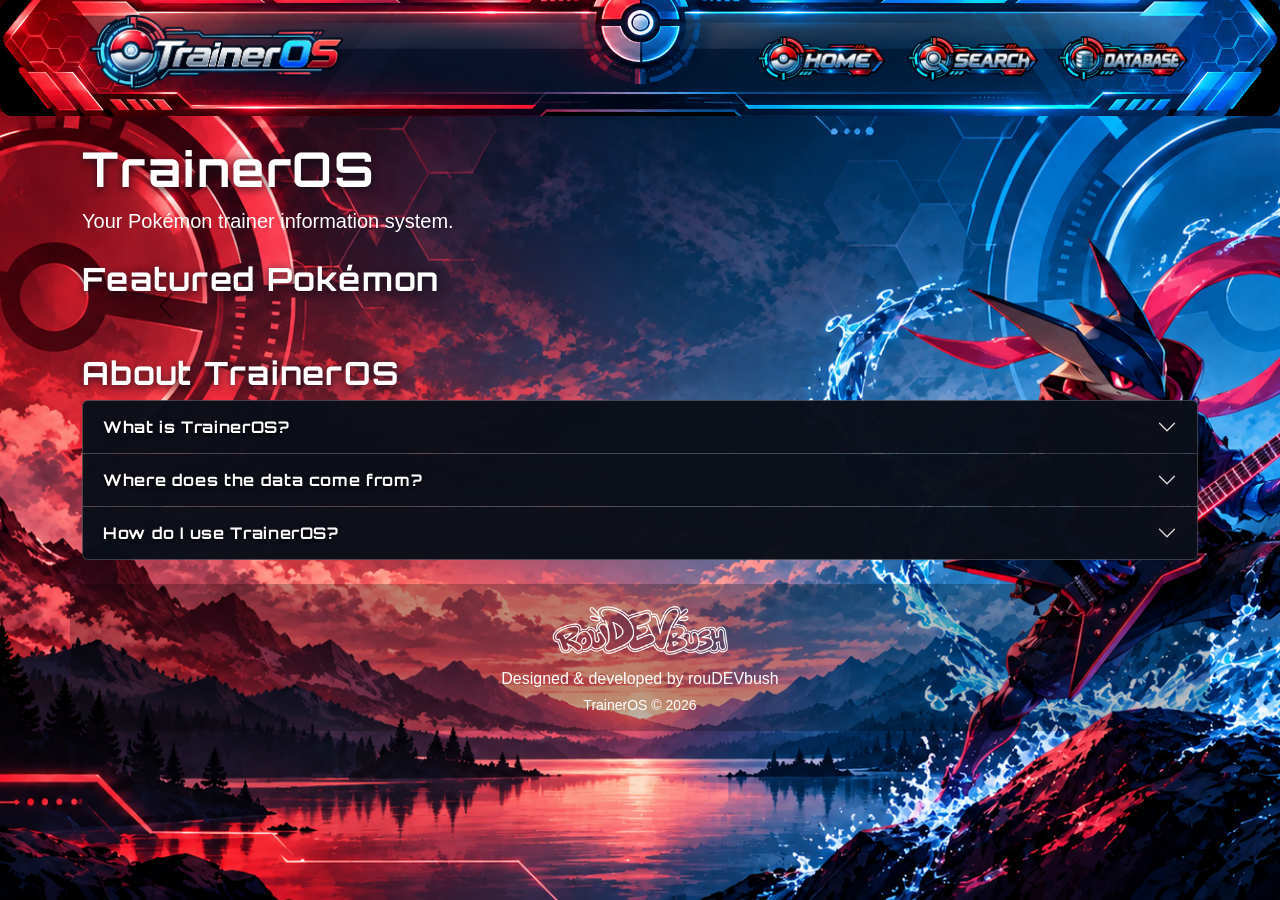
==== commit 65845a13: "style: polish TrainerOS visual design" ====
--- a/index.html
+++ b/index.html
@@ -36,12 +36,21 @@
 
           crossorigin="anonymous">
 
-
-
-
-
     <!-- ========================================
 
+         FONTS
+
+         ======================================== -->  
+         
+   <link rel="stylesheet"
+      href="https://fonts.googleapis.com/css2?family=Orbitron:wght@400;500;600;700;800;900&display=swap">
+
+
+
+
+
+    <!-- ========================================
+
          CUSTOM CSS
 
          ======================================== -->
@@ -54,7 +63,7 @@
 
 
 
-    <title>Pokédex | Home</title>
+    <title>TrainerOS | Home</title>
 
 
 
@@ -72,7 +81,7 @@
 
 
 
-<body>
+<body class="home-page">
 
 
 
--- a/css/styles.css
+++ b/css/styles.css
@@ -1,87 +1,192 @@
+/* ========================================
+   PAGE BACKGROUNDS
+======================================== */
+
 body {
-
- 
-
-    background-image: url(../assets/Backgrounds/Poke_Background.png);
-
     background-size: cover;
-
     background-position: center;
-
     background-repeat: no-repeat;
-
-    background-attachment: fixed; 
-
+    background-attachment: fixed;
 }
 
-.traineros-navbar {
+.home-page {
+    background-image: url("../assets/Backgrounds/Poke_Background.png");
+}
+
+.search-page {
+    background-image: url("../assets/Backgrounds/PokeSearch_Background.png");
+}
+
+.database-page {
+    background-image: url("../assets/Backgrounds/PokeDatabase_Background.png");
+}
 
 
-    background-image: url("../assets/Backgrounds/Nav_Bar.png");
+/* ========================================
+   NAVBAR
+======================================== */
 
+.traineros-navbar {
+    background-image: url("../assets/NavBar/Nav_Bar.png");
     background-size: cover;
-
     background-position: center;
-
-    background-repeat: no-repeat; 
-
+    background-repeat: no-repeat;
     min-height: 90px;
-
     border-radius: 12px;
-
-    overflow:hidden;
-
+    overflow: hidden;
 }
 
 .traineros-logo {
-
     transform: translateY(-6px);
 }
 
 .traineros-nav-image {
-
     height: 45px;
-
-    weight: auto;
-
-   
-
+    width: auto;
 }
 
 .traineros-nav-search {
-
     height: 45px;
-
-    weight: auto;
-
-    
-
-    
+    width: auto;
 }
 
 .traineros-nav-database {
-
     height: 45px;
-
-    weight: auto;
-
-
-}
-
-.roudevbush-logo {
-
-    height: 60px;
-
-    weight: auto;
-
+    width: auto;
 }
 
 
+/* ========================================
+   MOBILE NAVBAR
+======================================== */
+
+.navbar-toggler {
+    background-color: rgba(0, 0, 0, 0.65);
+    border: 1px solid rgba(255, 255, 255, 0.6);
+    padding: 0.5rem 0.65rem;
+}
+
+
+/* ========================================
+   FOOTER
+======================================== */
+
+.roudevbush-logo {
+    height: 60px;
+    width: auto;
+}
+
 .footer-content {
+    background-color: rgba(0, 0, 0, 0.25);
+    border-radius: 12px;
+    padding: 15px;
+}
+/* ========================================
+   ACCORDION STYLING
+======================================== */
 
-    background-color: rgba(0, 0, 0, 0.25);
+.accordion-item {
+    font-family: "Orbitron", sans-serif;
+    font=weight: 600;
+    letter-spacing: 0.04em;
+    background-color: rgba(10, 15, 25, 0.80);
+    color: white;
+    border-color: rgba(255, 255, 255, 0.20);
+}
 
-    border-radius: 12px;
+.accordion-button {
+    background-color: rgba(10, 15, 25, 0.90);
+    color: white;
+}
 
-    padding: 15px;
+.accordion-button:not(.collapsed) {
+    background-color: rgba(20, 30, 45, 0.95);
+    color: white;
+}
+
+.accordion.button:focus {
+    box-shadow: none;
+    border-color: rgba(255, 255, 255, 0.30);
+}
+
+.accordion-body {
+     font-size: 1rem;
+     line-height: 1.6;
+     color: white;
+    background-color: rgba(10, 15, 25, 0.80);
+}
+
+.accordion-button::after {
+    filter: invert(1);
+}
+
+/* ========================================
+   FONTS
+======================================== */
+
+body {
+    font-family: Arial, Helvetica, sans-serif;
+    color:white;
+}
+
+h1,
+h2,
+h3,
+h4,
+h5,
+h6,
+.accordion-button,
+.btn {
+    font-family: "Orbitron", sans-serif;
+    font-weight: 700;
+    letter-spacing: 0.04em;
+}
+
+h1,
+h2 {
+    text-shadow: 0 2px 8px rgba(10, 15, 25, 0.85);
+}
+
+.accordion-button {
+    text-shadow: 0 1px 4px black;
+}
+
+/* ========================================
+   SEARCH BAR
+======================================== */
+
+#pokemonSearchInput {
+    background-color: rgba(10, 15, 25, 0.85);
+    color: white;
+    border: 1px solid rgba(255, 255, 255, 0.35);
+}
+
+#pokemonSearchInput::placeholder {
+    color: rgba(255, 255, 255, 0.60);
+}
+
+#pokemonSearchInput:focus {
+    background-color: rgba(10, 15, 25, 0.95);
+    color: white;
+    border-color: rgba(255, 255, 255, 0.65);
+    box-shadow: 0 0 8px rgba(255, 255, 255, 0.20);
+}
+
+/* ========================================
+   SEARCH PANEL
+======================================== */
+
+.search-page .card {
+    background-color: rgba(10, 15, 25, 0.82);
+    color: white;
+    border: 1px solid rgba(255, 255, 255, 0.20);
+    backdrop-filter: blur(4px);
+}
+
+.search-page .card-body {
+    background-color: transparent;
+}
+
+.search-page .text-muted {
+    color: rgba(255, 255, 255, 0.70) !important;
 }
